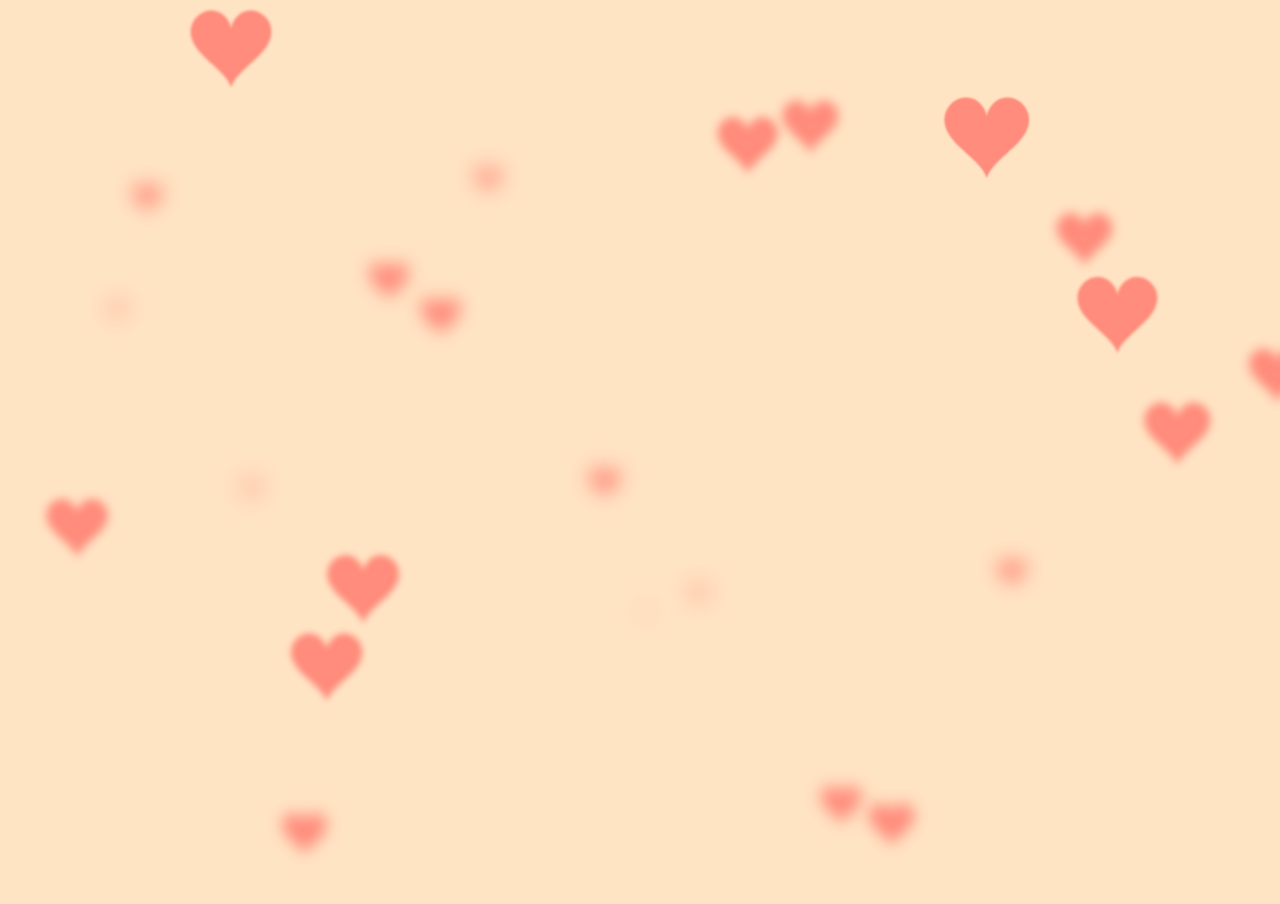
==== index2.html @ 22296853 "Linh" ====
<!DOCTYPE html>
<html lang="en">
<head>
    <meta charset="UTF-8">
    <meta http-equiv="X-UA-Compatible" content="IE=edge">
    <meta name="viewport" content="width=device-width, initial-scale=1.0">
    <title>Document</title>
    <link rel="stylesheet" href="main2.css">
</head>
<body>
    <canvas></canvas>
    
    

    
    <h1 aria-label="Sarah Fossheim">
      <span aria-hidden="true">
        <span style="--index: 1s">I</span>
      </span>  
        <span aria-hidden="true" class="spacing"  style="--index: 1.1"></span>
      <span aria-hidden="true">
        <span style="--index: 1.2s">L</span>
        <span style="--index: 1.3s">O</span>
        <span style="--index: 1.4s">V</span>
        <span style="--index: 1.5s">E</span>
      </span>  
        <span aria-hidden="true" class="spacing"  style="--index: 1.6"></span>
      <span aria-hidden="true">
        <span style="--index: 1.7s">Y</span>
        <span style="--index: 1.8s">O</span>
        <span style="--index: 1.9s">U</span>
      </span>  
        <span aria-hidden="true" class="spacing"  style="--index: 2"> </span>
      <span aria-hidden="true">
        <span style="--index: 2.1s">T</span>
        <span style="--index: 2.2s">O</span>
        <span style="--index: 2.3s">O</span>
      </span>
    
    
    
    
    <script src="main2.js"></script>
</body>
</html>
---- main2.css ----
body{
    overflow: hidden;
    margin: 0;
  }
  h1{
    position: fixed;
    top: 50%;
    left: 0;
    width: 100%;
    text-align: center;
    transform:translateY(-50%);
    font-family: 'Love Ya Like A Sister', cursive;
    font-size: 40px;
    color: #c70012; 
    padding: 0 20px;
  }
  @media (min-width:1200px){
    h1{
      font-size: 60px;
    }
  }







  * {
    padding: 0;
    margin: 0;
  }
  
  body {
    background-color:bisque;
  }
  
  h1 {
    font-family: 'Love Ya Like A Sister', cursive;
    font-size: 7em;
    font-weight: 50px;
    text-align: center;
    margin-top: 2em;
    font-weight: 600;
    position: fixed;
    top: 50%;
    left: 0;
    width: 100%;
    text-align: center;
    transform:translateY(-200%);
    
  }
  
  h1 span {
    display: inline-block;
  }
  
  h1 span span{
    display: inline-block;
    width: auto;
    margin-right: -0.3em;
    animation: animate-characters 0.75s var(--index) forwards;
    opacity: 0;
    position: relative;
  }
  
  @keyframes animate-characters {
    0% {
      bottom: -0.5em;
      opacity: 1;
      color:azure;
    }
    
    50% {
      bottom: 0.5em;
      color:tomato;
    }
  
    100% {
      bottom: 0;
      opacity: 1;
    }
  }
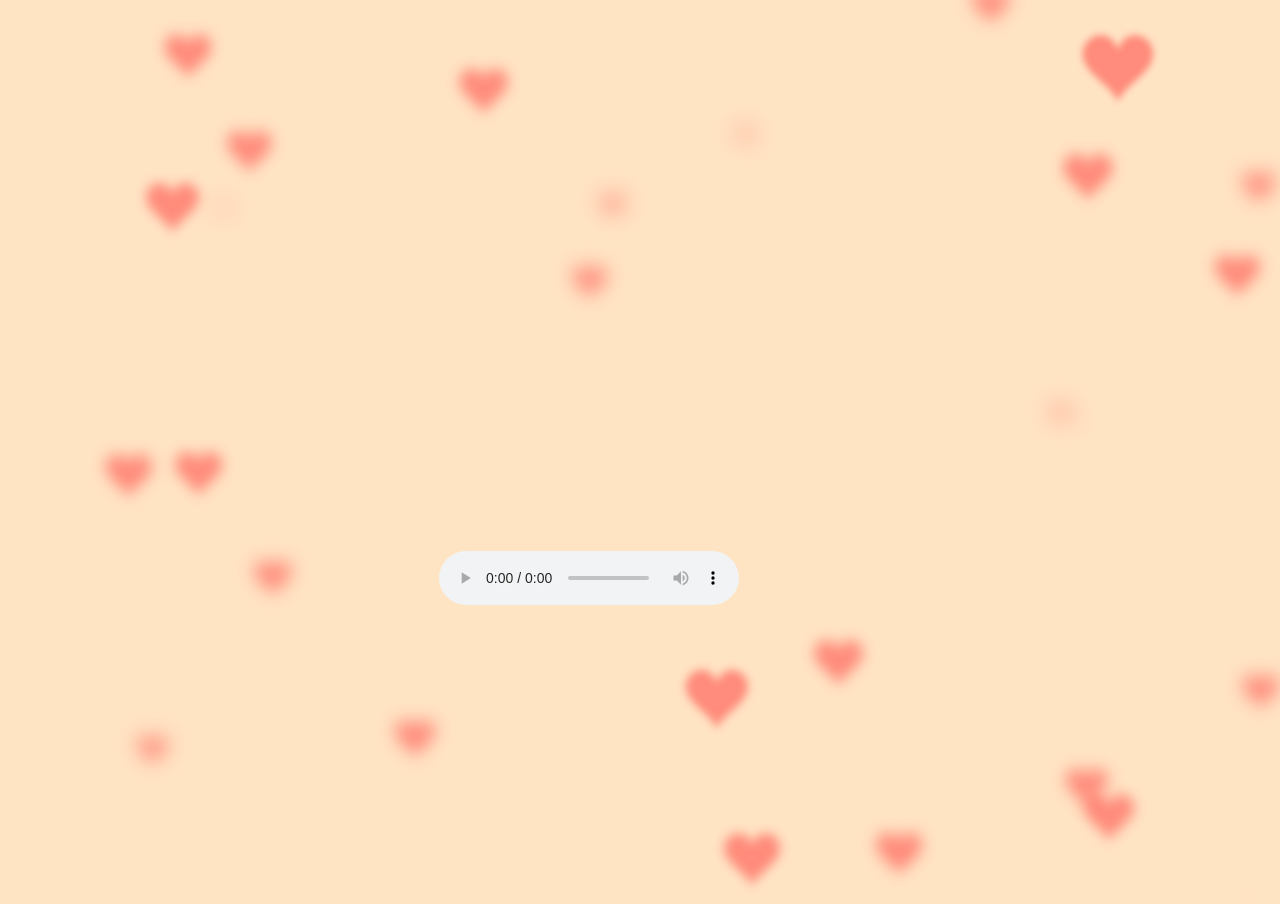
==== commit e7ba6208: "linh" ====
--- a/index2.html
+++ b/index2.html
@@ -37,7 +37,9 @@
         <span style="--index: 2.3s">O</span>
       </span>
     
-    
+      <audio src="music.mp3" controls >
+        
+      </audio>
     
     
     <script src="main2.js"></script>
--- a/main2.css
+++ b/main2.css
@@ -60,19 +60,21 @@
     width: auto;
     margin-right: -0.3em;
     animation: animate-characters 0.75s var(--index) forwards;
+    animation-duration: 4s ;
+    animation-iteration-count: infinite;
     opacity: 0;
     position: relative;
   }
   
   @keyframes animate-characters {
     0% {
-      bottom: -0.5em;
+      bottom: -0.7em;
       opacity: 1;
       color:azure;
     }
     
     50% {
-      bottom: 0.5em;
+      bottom: 0.7em;
       color:tomato;
     }
   
@@ -80,4 +82,22 @@
       bottom: 0;
       opacity: 1;
     }
+  }
+
+  audio {
+    
+    position: absolute;
+    top: 105%;
+    right: 44%;
+    animation: fadein ease 5s;
+  }
+
+  @keyframes fadein {
+    from {
+      opacity: 0;
+    }
+    to {
+      opacity: 1;
+    }
+    
   }